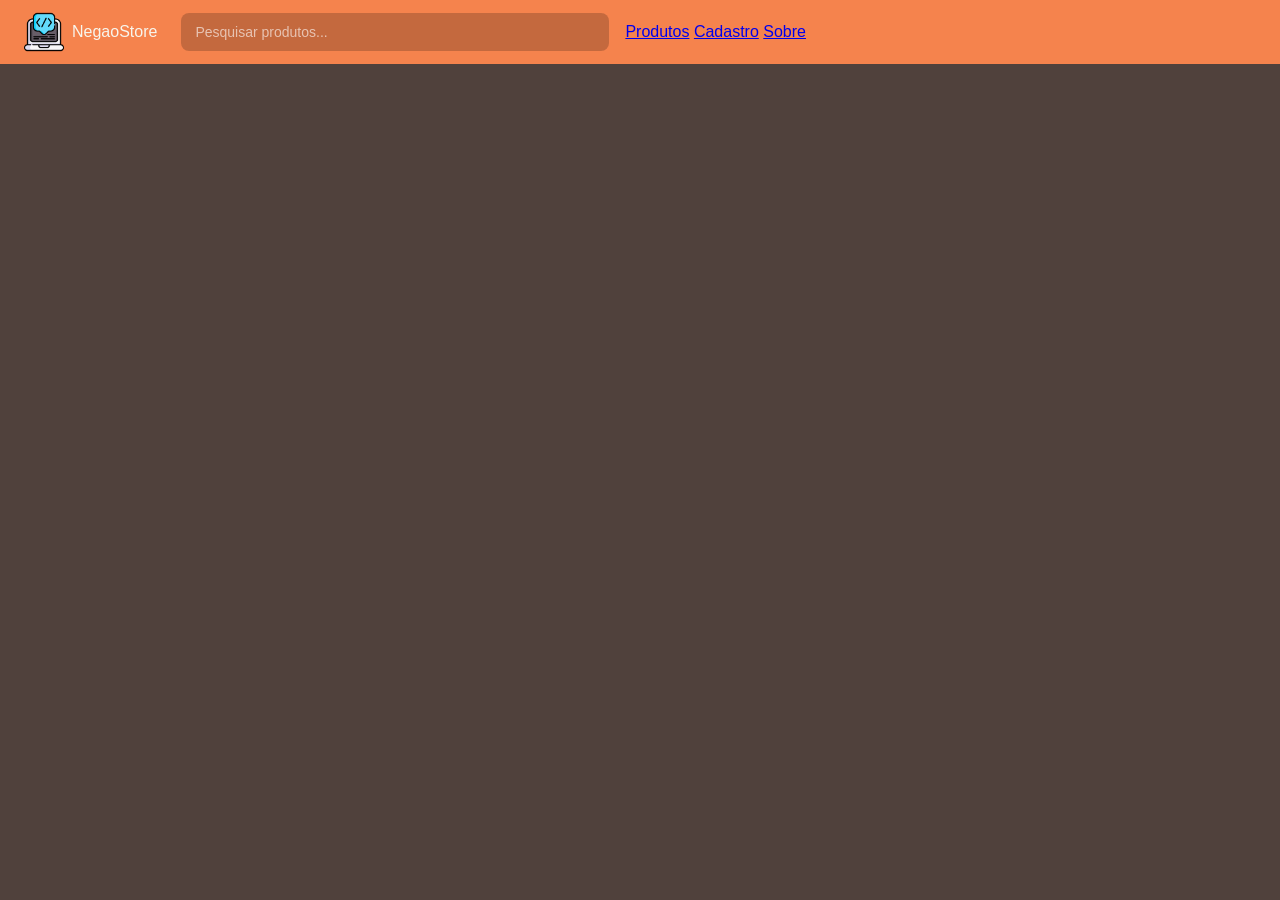
==== pagLogin.html @ cab34b3c "first commit" ====
<!DOCTYPE html>
<html lang="pt-br">
<head>
    <meta charset="UTF-8">
    <meta name="viewport" content="width=device-width, initial-scale=1.0">
    <title>Cadastro</title>
    <!--Link do icon que estou usando localmente-->
    <link rel="icon" href="imagens/logoSite.png"image/png">
    <link rel="stylesheet" href="style.css">
</head>
<body>
    <header>
        <div class="logo">
          <img src="imagens/logoSite.png" alt="NegaoStore" />
          <span class="nome-empresa">NegaoStore</span>
        </div>
      
        <div class="barra-pesquisa">
          <input type="text" id="search" placeholder="Pesquisar produtos..." oninput="filtrar()" />
        </div>
      
        <nav>
          <a href="pagLogin.html">Produtos</a>
          <a href="#">Cadastro</a>
          <a href="#">Sobre</a>
        </nav>
      </header>
    
</body>
</html>
---- style.css ----
body {
    background-color: #50413C;
    font-family: sans-serif;
    margin: 0;
}

header {
    background-color: #F5834D;
    display: flex;
    align-items: center;
    gap: 1.5rem;
    padding: 0 1.5rem;
    height: 64px;
}

.barra-pesquisa {
    flex: 1;
}

.barra-pesquisa input {
    width: 100%;
    height: 38px;
    padding: 0 14px;
    border-radius: 8px;
    border: none;
    background: rgba(0, 0, 0, 0.2); /* escurece levemente em cima do laranja */
    color: #fff;
    font-size: 14px;
    outline: none;
}
.barra-pesquisa {
    flex: 1;
    max-width: 400px;
}
.barra-pesquisa input::placeholder {
    color: rgba(255, 255, 255, 0.6);
}

.barra-pesquisa input:focus {
    background: rgba(0, 0, 0, 0.35);
}

.logo img {
    height: 40px;
    width: auto;
}
.logo {
    display: flex;
    align-items: center;
    gap: 8px;
}
.nome-empresa {
    font-family: 'Lucida Sans', 'Lucida Sans Regular', 'Lucida Grande', 'Lucida Sans Unicode', Geneva, Verdana, sans-serif;
    color: #F8F5EC;
}   
nav {
    margin-left: 20px;
}

.card {
    background-color: #FFCC63;
    border-radius: 20px;
}
.grade {
    display: grid;
    grid-template-columns: repeat(3, 1fr);
    gap: 20px;
    padding: 2rem;
    max-width: 1200px;
    margin: 0 auto;
}
.card img {
    max-width: 400px; /* todas ficam com a mesma altura */
    border-radius: 20px 20px 0 0; /* arredonda só em cima */
    object-fit: cover;
}
.card h3 {
    color: #F8F5EC;
}
.card p {
    color: green;
}
.card-info {
    background-color: #000;
    padding: 12px;
    border-radius: 0 0 20px 20px; /* arredonda só embaixo */
}
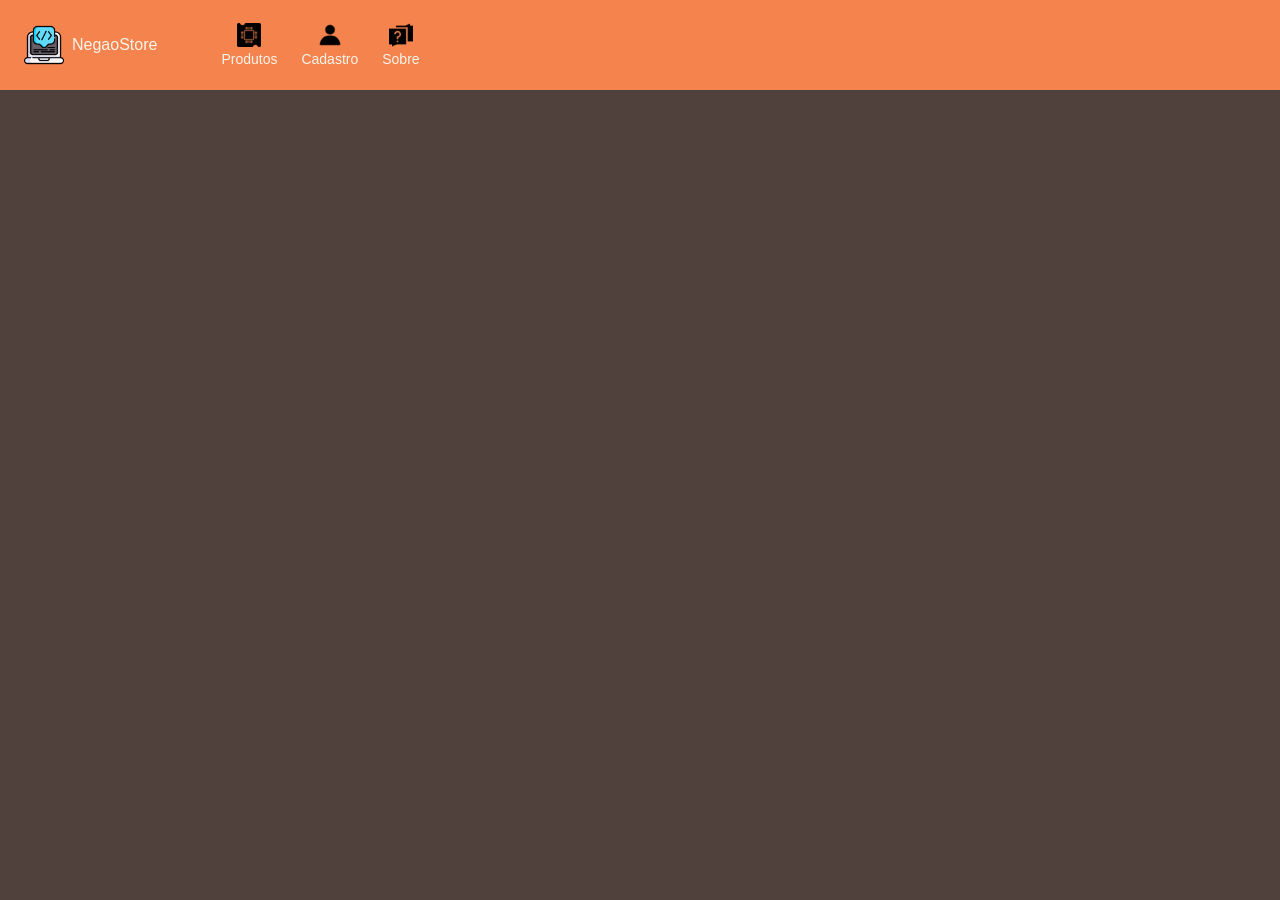
==== commit 6d4b4097: "aaaa" ====
--- a/pagLogin.html
+++ b/pagLogin.html
@@ -15,16 +15,24 @@
           <span class="nome-empresa">NegaoStore</span>
         </div>
       
-        <div class="barra-pesquisa">
-          <input type="text" id="search" placeholder="Pesquisar produtos..." oninput="filtrar()" />
-        </div>
       
         <nav>
-          <a href="pagLogin.html">Produtos</a>
-          <a href="#">Cadastro</a>
-          <a href="#">Sobre</a>
-        </nav>
+          <nav>
+              <a href="index.html">
+                  <img src="imagens/processador.png"" />
+                  Produtos
+              </a>
+              <a href="pagLogin.html">
+                  <img src="imagens/perfil.png" alt="" />
+                  Cadastro
+              </a>
+              <a href="sobre.html">
+                  <img src="imagens/questionando.png" alt="" />
+                  Sobre
+              </a>
+          </nav>
+      </nav>
       </header>
-    
+      <script src="script.js"></script> 
 </body>
 </html>
--- a/style.css
+++ b/style.css
@@ -3,76 +3,177 @@
     font-family: sans-serif;
     margin: 0;
 }
-
 header {
     background-color: #F5834D;
     display: flex;
     align-items: center;
     gap: 1.5rem;
     padding: 0 1.5rem;
-    height: 64px;
+    height: 90px;
 }
-
+.logo {
+    display: flex;
+    align-items: center;
+    gap: 8px;
+}
+.logo img {
+    height: 40px;
+    width: auto;
+}
+.nome-empresa {
+    font-family: 'Lucida Sans', Geneva, Verdana, sans-serif;
+    color: #F8F5EC;
+}
 .barra-pesquisa {
     flex: 1;
+    max-width: 400px;
 }
-
 .barra-pesquisa input {
     width: 100%;
     height: 38px;
     padding: 0 14px;
     border-radius: 8px;
     border: none;
-    background: rgba(0, 0, 0, 0.2); /* escurece levemente em cima do laranja */
+    background: rgba(0, 0, 0, 0.2);
     color: #fff;
     font-size: 14px;
     outline: none;
 }
-.barra-pesquisa {
-    flex: 1;
-    max-width: 400px;
-}
 .barra-pesquisa input::placeholder {
     color: rgba(255, 255, 255, 0.6);
 }
-
 .barra-pesquisa input:focus {
     background: rgba(0, 0, 0, 0.35);
 }
-
-.logo img {
-    height: 40px;
-    width: auto;
+nav {
+    display: flex;
+    flex-direction: row;
+    gap: 1.5rem;
+    margin-left: 20px;
 }
-.logo {
+nav a {
+    color: #F8F5EC;
+    text-decoration: none;
+    font-size: 14px;
+    display: flex;
+    flex-direction: column;
+    align-items: center;
+    gap: 4px;
+}
+nav a img {
+    width: 24px;
+    height: 24px;
+    object-fit: contain;
+}
+.carrossel {
     display: flex;
     align-items: center;
-    gap: 8px;
-}
-.nome-empresa {
-    font-family: 'Lucida Sans', 'Lucida Sans Regular', 'Lucida Grande', 'Lucida Sans Unicode', Geneva, Verdana, sans-serif;
-    color: #F8F5EC;
-}   
-nav {
-    margin-left: 20px;
+    gap: 12px;
+    margin: 1rem auto;
+    padding: 0 2rem;
+    width: 1800px;  
 }
 
-.card {
-    background-color: #FFCC63;
-    border-radius: 20px;
+.carrossel-track {
+    flex: 1;
+    display: flex;
+    overflow: hidden; /* garante que esconde o que passar */
+    border-radius: 16px;
+    width: 100%;
+}
+
+.carrossel-track video {
+    min-width: 100%;
+    width: 100%;
+    height: 600px; 
+    object-fit: cover;
+    flex-shrink: 0;
+}
+
+.carrossel-track img {
+    min-width: 100%;
+    width: 100%;
+    height: 600px; /* altura separada pras imagens */
+    object-fit: cover;
+    flex-shrink: 0;
+}
+.seta {
+    background: #F5834D;
+    border: none;
+    border-radius: 50%;
+    width: 40px;
+    height: 40px;
+    font-size: 18px;
+    color: #fff;
+    cursor: pointer;
+    transition: background 0.2s;
+    flex-shrink: 0;
+}
+.seta:hover {
+    background: #d96a35;
+}
+.categorias {
+    display: flex;
+    justify-content: center;
+    gap: 1rem;
+    padding: 1rem 2rem;
+    max-width: 1200px;
+    margin: 0 auto;
+}
+.categoria {
+    display: flex;
+    flex-direction: column;
+    align-items: center;
+    gap: 8px;
+    cursor: pointer;
+}
+.cat-icone {
+    width: 64px;
+    height: 64px;
+    border-radius: 50%;
+    background-color: #F5834D;
+    display: flex;
+    align-items: center;
+    justify-content: center;
+    transition: transform 0.2s, background-color 0.2s;
+}
+.cat-icone img {
+    width: 32px;
+    height: 32px;
+    object-fit: contain;
+}
+.cat-icone:hover {
+    transform: translateY(-4px);
+    background-color: #d96a35;
+}
+.categoria span {
+    font-size: 13px;
+    color: #F8F5EC;
+    text-align: center;
 }
 .grade {
     display: grid;
     grid-template-columns: repeat(3, 1fr);
     gap: 20px;
-    padding: 2rem;
+    padding: 1rem 2rem;
     max-width: 1200px;
     margin: 0 auto;
 }
+.card {
+    background-color: #FFCC63;
+    border-radius: 20px;
+    overflow: hidden;
+    transition: transform 0.2s, box-shadow 0.2s;
+    cursor: pointer;
+}
 .card img {
-    max-width: 400px; /* todas ficam com a mesma altura */
-    border-radius: 20px 20px 0 0; /* arredonda só em cima */
+    width: 100%;
+    height: 200px;
     object-fit: cover;
+}
+.card-info {
+    background-color: #000;
+    padding: 12px;
 }
 .card h3 {
     color: #F8F5EC;
@@ -80,8 +181,7 @@
 .card p {
     color: green;
 }
-.card-info {
-    background-color: #000;
-    padding: 12px;
-    border-radius: 0 0 20px 20px; /* arredonda só embaixo */
+.card:hover {
+    transform: translateY(-8px);
+    box-shadow: 0 10px 20px rgba(0, 0, 0, 0.3);
 }
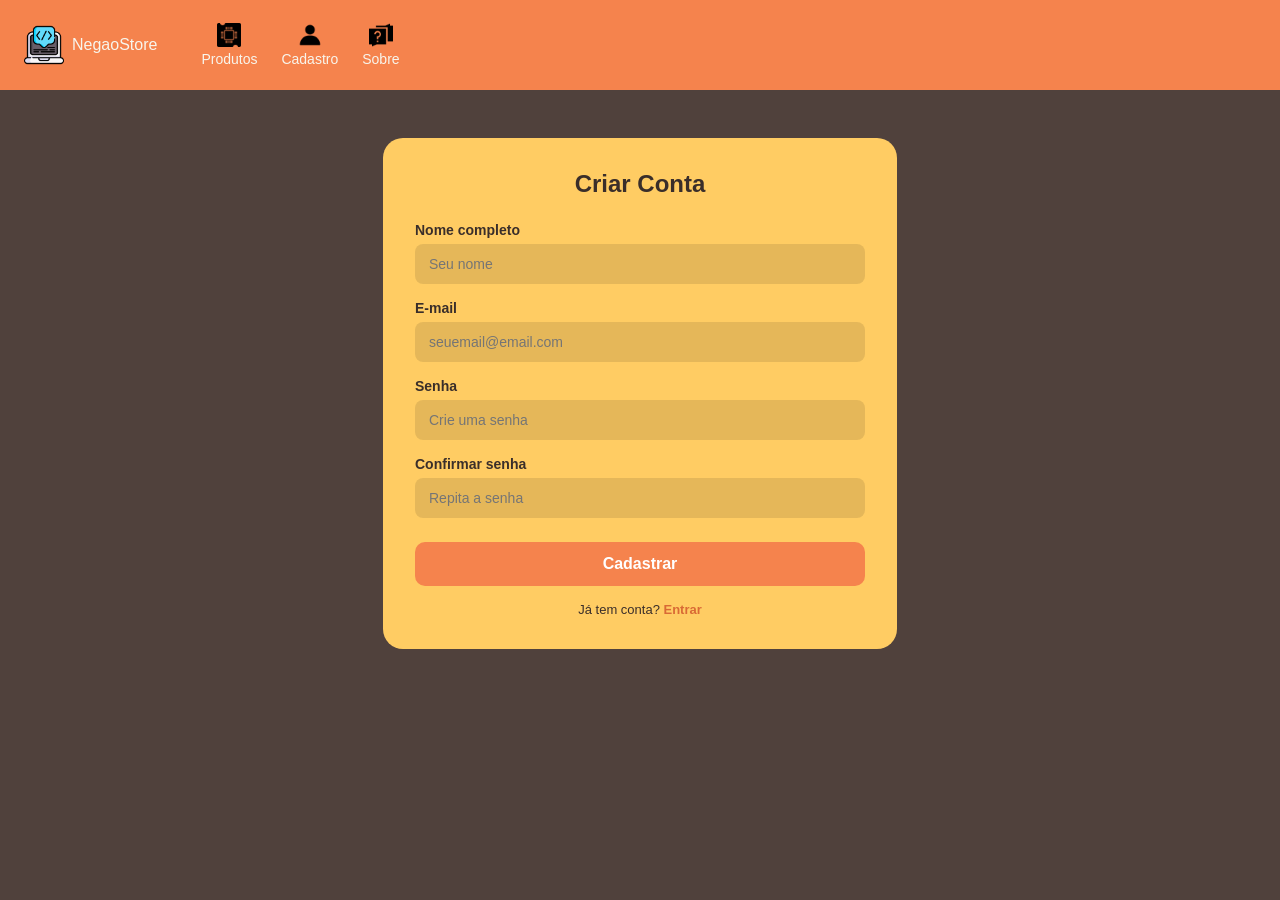
==== commit 7ab73aa1: "paginas novas" ====
--- a/pagLogin.html
+++ b/pagLogin.html
@@ -4,35 +4,56 @@
     <meta charset="UTF-8">
     <meta name="viewport" content="width=device-width, initial-scale=1.0">
     <title>Cadastro</title>
-    <!--Link do icon que estou usando localmente-->
-    <link rel="icon" href="imagens/logoSite.png"image/png">
+    <link rel="icon" href="imagens/logoSite.png" type="image/png">
     <link rel="stylesheet" href="style.css">
+    <link rel="stylesheet" href="login.css">
 </head>
 <body>
     <header>
         <div class="logo">
-          <img src="imagens/logoSite.png" alt="NegaoStore" />
-          <span class="nome-empresa">NegaoStore</span>
+            <img src="imagens/logoSite.png" alt="NegaoStore" />
+            <span class="nome-empresa">NegaoStore</span>
         </div>
-      
-      
         <nav>
-          <nav>
-              <a href="index.html">
-                  <img src="imagens/processador.png"" />
-                  Produtos
-              </a>
-              <a href="pagLogin.html">
-                  <img src="imagens/perfil.png" alt="" />
-                  Cadastro
-              </a>
-              <a href="sobre.html">
-                  <img src="imagens/questionando.png" alt="" />
-                  Sobre
-              </a>
-          </nav>
-      </nav>
-      </header>
-      <script src="script.js"></script> 
+            <a href="index.html">
+                <img src="imagens/processador.png" alt="" />
+                Produtos
+            </a>
+            <a href="pagLogin.html">
+                <img src="imagens/perfil.png" alt="" />
+                Cadastro
+            </a>
+            <a href="sobre.html">
+                <img src="imagens/questionando.png" alt="" />
+                Sobre
+            </a>
+        </nav>
+    </header>
+
+    <div class="cadastro-container">
+        <h2>Criar Conta</h2>
+        <div class="campo">
+            <label>Nome completo</label>
+            <input type="text" placeholder="Seu nome" />
+        </div>
+        <div class="campo">
+            <label>E-mail</label>
+            <input type="email" placeholder="seuemail@email.com" />
+        </div>
+        <div class="campo">
+            <label>Senha</label>
+            <input type="password" placeholder="Crie uma senha" />
+        </div>
+        <div class="campo">
+            <label>Confirmar senha</label>
+            <input type="password" placeholder="Repita a senha" />
+        </div>
+        <button class="btn-cadastrar">Cadastrar</button>
+        <div class="login-link">
+            Já tem conta? <a href="#">Entrar</a>
+        </div>
+    </div>
+
+    <script src="script.js"></script>
 </body>
 </html>
--- a/style.css
+++ b/style.css
@@ -71,9 +71,9 @@
     gap: 12px;
     margin: 1rem auto;
     padding: 0 2rem;
-    width: 1800px;  
-}
-
+    max-width: 100%;
+    box-sizing: border-box;
+}
 .carrossel-track {
     flex: 1;
     display: flex;
@@ -184,4 +184,113 @@
 .card:hover {
     transform: translateY(-8px);
     box-shadow: 0 10px 20px rgba(0, 0, 0, 0.3);
+}
+.quadrado_do_sobre {
+    height: 400px;
+    background-color: #FFCC63;
+    margin: 0;
+}
+
+.quadrado_do_sobre h1 {
+    margin: 0;
+    padding-top: 3rem;
+    padding-left: 1rem;
+}
+.titulo {
+    padding-top: 3rem;
+    padding-left: 1rem;
+    font-size: 30px;
+}
+.quadrado_do_sobre {
+    height: 400px;
+    background-color: #FFCC63;
+    margin: 0;
+    display: flex;
+    align-items: center;
+    justify-content: space-between;
+    padding: 0 3rem;
+    overflow: hidden;
+}
+.quadrado_do_sobre img {
+    height: 380px;
+    width: auto;
+    object-fit: cover;
+    border-radius: 12px;
+    margin-left: 0;
+}
+.sobre-texto {
+    max-width: 900px;
+    margin: 2.5rem auto;
+    padding: 0 2rem;
+    color: #F8F5EC;
+    font-size: 1rem;
+    line-height: 1.8;
+}
+
+.sobre-texto p {
+    margin-bottom: 1rem;
+}
+.cadastro-container {
+    max-width: 450px;
+    margin: 3rem auto;
+    background-color: #FFCC63;
+    border-radius: 20px;
+    padding: 2rem;
+}
+.cadastro-container h2 {
+    margin: 0 0 1.5rem 0;
+    color: #3a2e2a;
+    font-size: 1.5rem;
+    text-align: center;
+}
+.campo {
+    display: flex;
+    flex-direction: column;
+    gap: 6px;
+    margin-bottom: 1rem;
+}
+.campo label {
+    font-size: 14px;
+    font-weight: bold;
+    color: #3a2e2a;
+}
+.campo input {
+    height: 40px;
+    padding: 0 14px;
+    border-radius: 8px;
+    border: none;
+    background: rgba(0,0,0,0.1);
+    font-size: 14px;
+    outline: none;
+    color: #3a2e2a;
+}
+.campo input:focus {
+    background: rgba(0,0,0,0.2);
+}
+.btn-cadastrar {
+    width: 100%;
+    height: 44px;
+    background-color: #F5834D;
+    color: #fff;
+    border: none;
+    border-radius: 10px;
+    font-size: 16px;
+    font-weight: bold;
+    cursor: pointer;
+    margin-top: 0.5rem;
+    transition: background 0.2s;
+}
+.btn-cadastrar:hover {
+    background-color: #d96a35;
+}
+.login-link {
+    text-align: center;
+    margin-top: 1rem;
+    font-size: 13px;
+    color: #3a2e2a;
+}
+.login-link a {
+    color: #d96a35;
+    font-weight: bold;
+    text-decoration: none;
 }
